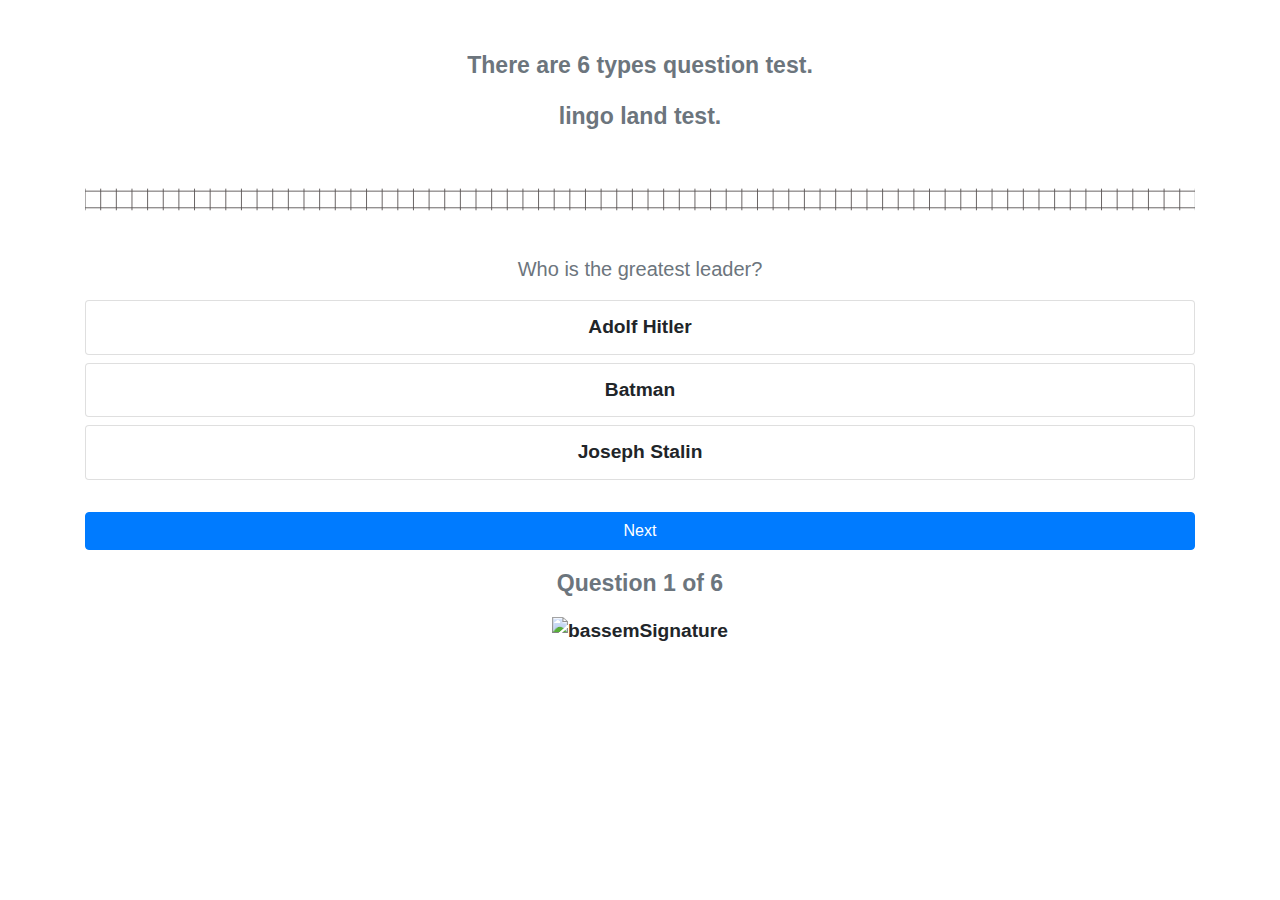
==== index.html @ 5c2b304e ""Removed logo image and center tag from index.html"" ====
<!DOCTYPE html>
<html lang="en">

<head>
    <meta charset="UTF-8">
    <meta name="viewport" content="width=device-width, initial-scale=1.0">
    <title>English Grammar Level Test</title>
    <meta property="og:description" content="no design comments please thank you ✨" />
    <link href="https://stackpath.bootstrapcdn.com/bootstrap/4.5.2/css/bootstrap.min.css" rel="stylesheet">
    <link rel="stylesheet" href="style.css">
</head>

<body>
    <div class="container mt-5">
        <p class="mt-3 text-center" id="timer"></p>
        <p class="card-text text-center">There are 6 types question test.</p>
        <p class="card-text text-center">lingo land test.</p>
        <svg class="subway" xmlns="http://www.w3.org/2000/svg" viewbox="0 0 1260 48">
            <path class="cls-1" d="M0 26.06h1260.47M0 44.96h1260.47M0 23.23v24.56M17.75 23.23v24.56M35.51 23.23v24.56M53.26 23.23v24.56M71.01 23.23v24.56M88.77 23.23v24.56M106.52 23.23v24.56M124.27 23.23v24.56M142.03 23.23v24.56M159.78 23.23v24.56M177.53 23.23v24.56M195.28 23.23v24.56M213.04 23.23v24.56M230.79 23.23v24.56M248.54 23.23v24.56M266.3 23.23v24.56M284.05 23.23v24.56M301.8 23.23v24.56M319.56 23.23v24.56M337.31 23.23v24.56M355.06 23.23v24.56M372.82 23.23v24.56M390.57 23.23v24.56M408.32 23.23v24.56M426.08 23.23v24.56M443.83 23.23v24.56M461.58 23.23v24.56M479.33 23.23v24.56M497.09 23.23v24.56M514.84 23.23v24.56M532.59 23.23v24.56M550.35 23.23v24.56M568.1 23.23v24.56M585.85 23.23v24.56M603.61 23.23v24.56M621.36 23.23v24.56M639.11 23.23v24.56M656.87 23.23v24.56M674.62 23.23v24.56M692.37 23.23v24.56M710.13 23.23v24.56M727.88 23.23v24.56M745.63 23.23v24.56M763.38 23.23v24.56M781.14 23.23v24.56M798.89 23.23v24.56M816.64 23.23v24.56M834.4 23.23v24.56M852.15 23.23v24.56M869.9 23.23v24.56M887.66 23.23v24.56M905.41 23.23v24.56M923.16 23.23v24.56M940.92 23.23v24.56M958.67 23.23v24.56M976.42 23.23v24.56M994.18 23.23v24.56M1011.93 23.23v24.56M1029.68 23.23v24.56M1047.43 23.23v24.56M1065.19 23.23v24.56M1082.94 23.23v24.56M1100.69 23.23v24.56M1118.45 23.23v24.56M1136.2 23.23v24.56M1153.95 23.23v24.56M1171.71 23.23v24.56M1189.46 23.23v24.56M1207.21 23.23v24.56M1224.97 23.23v24.56M1242.72 23.23v24.56M1260.47 23.23v24.56"></path>
            <g class="train">
                <circle class="cls-2" cx="69.61" cy="32.38" r="3.86"></circle>
                <circle class="cls-2" cx="84.17" cy="32.38" r="3.86"></circle>
                <circle class="cls-2" cx="225.52" cy="32.38" r="3.86"></circle>
                <circle class="cls-2" cx="240.08" cy="32.38" r="3.86"></circle>
                <circle class="cls-2" cx="147.56" cy="32.38" r="3.86"></circle>
                <circle class="cls-2" cx="162.13" cy="32.38" r="3.86"></circle>
                <path class="cls-2" d="M74 2.82h161.6a14.29 14.29 0 0114.29 14.29v15.7H59.75v-15.7A14.29 14.29 0 0174 2.82z"></path>
                <path class="cls-2" d="M249.93 11.39a8.57 8.57 0 00-8.57-8.57h-173a8.57 8.57 0 00-8.57 8.57zM68.53.25h23.13v2.57H68.53z"></path>
                <path class="cls-3" d="M59.75 19.1h190.18v13.71H59.75z"></path>
                <path class="cls-2" d="M59.75 22.53h190.18v2.57H59.75z"></path>
                <path class="cls-4" d="M67.04 11.39h11.14v7.71H67.04zM90.53 11.39h11.14v7.71H90.53zM114.03 11.39h11.14v7.71h-11.14zM137.53 11.39h11.14v7.71h-11.14zM161.02 11.39h11.14v7.71h-11.14zM184.52 11.39h11.14v7.71h-11.14zM208.01 11.39h11.14v7.71h-11.14zM231.51 11.39h11.14v7.71h-11.14z"></path>
            </g>
        </svg>
        <div id="quiz" class="mt-4"></div>
        <div id="results" class="mt-4 text-center"></div>
        <button id="next" class="btn btn-primary btn-block mt-4">Next</button>
        <button id="submit" class="btn btn-success btn-block mt-4 d-none">Submit Answers</button>
        <p class="mt-3 text-center" id="counter"></p>
        <center>
            <img src="img/bassemSignature.svg" alt="bassemSignature" width="100%">
        </center>
    </div>
        
    <script src="https://code.jquery.com/jquery-3.5.1.slim.min.js"></script>
    <script src="https://cdn.jsdelivr.net/npm/@popperjs/core@2.9.2/dist/umd/popper.min.js"></script>
    <script src="https://stackpath.bootstrapcdn.com/bootstrap/4.5.2/js/bootstrap.min.js"></script>
    <script src="logic.js"></script>
    <script src="script.js"></script>

</body>

</html>
---- style.css ----
body {
    background-image: url(img/Petrol\ Blue-trellis-pattern.png);
    font-family: Arial, sans-serif;
    font-size: larger;
    -webkit-user-select: none;
    -webkit-touch-callout: none;
    -moz-user-select: none;
    -ms-user-select: none;
    user-select: none;
}
.container{
    background-color: rgba(255, 255, 255, 0.979);
}

p {
    color: #6c757d;
    font-size: larger;
}

/*======================================*/
/*multiple-choice */

.list-group-item.custom-radio input[type="radio"] {
    /* Hide the default radio button */
    appearance: none;
    -webkit-appearance: none;
    -moz-appearance: none;
    border: none;
    outline: none;
    /* Add your custom styling here */
    /* For example: */
    width: 20px;
    height: 20px;
    border-radius: 50%;
    background-color: #ffffff;
    margin-right: 10px;
}

.list-group-item.custom-radio input[type="radio"]:checked {
    /* Style for the checked state */
    background-color: #66ff00;
    /* Add any other styles you want */
}

#results {
    font-size: 18px;
    color: #343a40;
}

/*======================================*/
/*fill in the blanks | match words to definition | tap in the right place */
.word,
.draggable-word {
    display: inline-block;
    margin: 8px;
    padding:0 15px;
    background-color: #007bff;
    color: white;
    border-radius: 5px;
    cursor: move;
    transform-origin: left top; /* Set the transform origin */
}

.word:hover,
.draggable-word:hover {
    transform: scale(1.3) rotate(-10deg);
    transition: 0.2s;
}

.draggable-word:active {
    transform: scale(1.3);
}

.dropzone,
.dropzone-word {
    background-color: #15ff00;
    color: #000;
    min-height: 26px;
    max-height: 26px;
    min-width: 70px;
    display: inline-block;
    border: 1px dashed #ced4da;
    vertical-align: middle;
    border-radius: 5px;
    margin: 0;
    transition: transform 0.2s; /* Add a transition for smooth scaling */
}

.dropzone:hover {
    transform: scale(1.1); /* Scale up on hover */
}

.selected {
    border: 2px solid #00f;
    transform: scale(1.1);
}
.image-choice {
    cursor: pointer;
    display: inline-block;
}
.image-choice:hover{
    transform: scale(1.1);
    border: 2px solid greenyellow;
}


input[type="radio"]{
    position: absolute;
    right: 10px;
}
input[type="radio"]:checked label {
        border: 2px solid #007bff;
    }

label:hover {
    background-color: #b6cfeb !important;
    cursor: pointer;
}

@media (max-width:440px) {
    body{
        font-size: x-larger;
        font-weight: bold;
    }
}
@media (min-width:440px) {
    body{
        text-align: center;
        font-size: xxx-larger;
        font-weight:700;
    }
    .table{
        text-align: start;
    }
    img{
        width: 35%;
    }
    .subway{
        width: 100%;
    }
}
.select-word {
    appearance: none;
    -webkit-appearance: none;
    -moz-appearance: none;
    background-color: lightblue;
    border: none;
    cursor: pointer;
    border-radius: 4px;
    max-width: 80px;
}

/*
Main color
#3C5871
shadow
#006666
user interaction
#F3A987
complementary color
#782E0C
air color Mainly text
#0F5D84
light color
#D4A118
*/
.tt{

--color-background-body: #233042;
--color-primary-body: #354156;
--color-blue-light: #30aab3;
--color-yellow: #ffca30;
--color-red: #fa3757;
--color-red-dark: #e02045;
--color-green-dark: #4d967b;
--color-background-primary: #fcfcf4;

}

/*===================================*/
/*tshu tshu trainnn!!*/

.subway {
    padding: 1.2rem 0
}

.subway .cls-1 {
    fill: none;
    stroke: #575151
}

.subway .cls-2 {
    fill: #f8f3dc
}

.subway .cls-2,.subway .cls-3,.subway .cls-4 {
    stroke: #485267;
    stroke-width: .5px
}

.subway .cls-3 {
    fill: #fa3757
}

.subway .cls-4 {
    fill: #485267
}

.subway .train {
    -webkit-animation: moveTrain 30s ease-in-out 20 forwards;
    animation: moveTrain 30s ease-in-out 20 forwards;
    transform: translateX(-90%);
    will-change: transform;
}

@media screen and (prefers-reduced-motion: reduce) {
    .subway .train {
        -webkit-animation: none;
        animation: none
    }
}

@keyframes moveTrain {
    10%, 60% {
        transform: translateX(0%);
    }
    60%, 80% {
        transform: translateX(50%);
    }
    85%, 100% {
        transform: translateX(100%)
    }
}
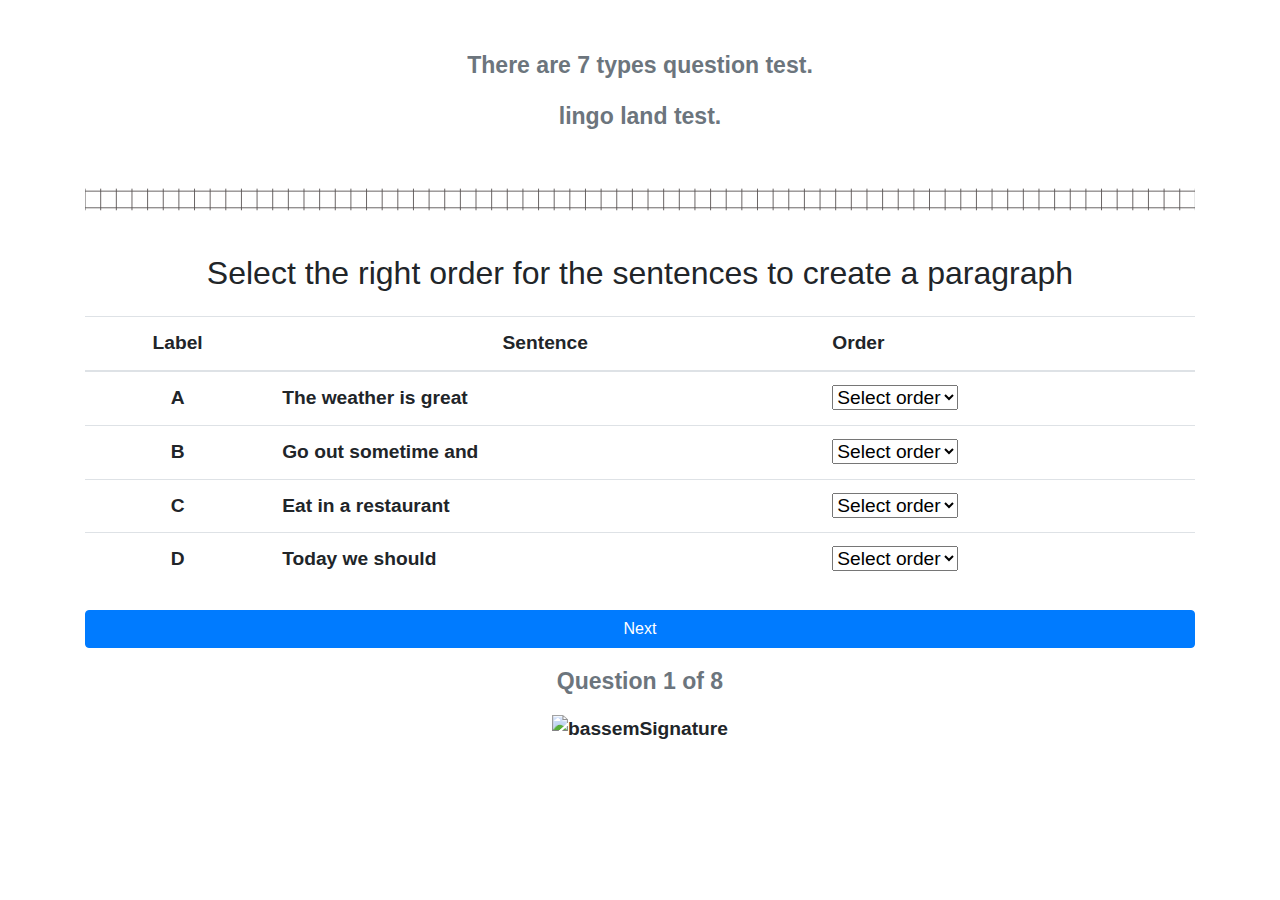
==== commit ab9e57b7: ""Updated index.html and script.js files: added jQuery and jQuery UI libraries, modified HTML structu" ====
--- a/index.html
+++ b/index.html
@@ -7,13 +7,16 @@
     <title>English Grammar Level Test</title>
     <meta property="og:description" content="no design comments please thank you ✨" />
     <link href="https://stackpath.bootstrapcdn.com/bootstrap/4.5.2/css/bootstrap.min.css" rel="stylesheet">
+    <link rel="stylesheet" href="https://code.jquery.com/ui/1.12.1/themes/base/jquery-ui.css">
+    <script src="https://code.jquery.com/jquery-3.6.0.min.js"></script>
+    <script src="https://code.jquery.com/ui/1.12.1/jquery-ui.min.js"></script>
     <link rel="stylesheet" href="style.css">
 </head>
 
 <body>
     <div class="container mt-5">
         <p class="mt-3 text-center" id="timer"></p>
-        <p class="card-text text-center">There are 6 types question test.</p>
+        <p class="card-text text-center">There are 7 types question test.</p>
         <p class="card-text text-center">lingo land test.</p>
         <svg class="subway" xmlns="http://www.w3.org/2000/svg" viewbox="0 0 1260 48">
             <path class="cls-1" d="M0 26.06h1260.47M0 44.96h1260.47M0 23.23v24.56M17.75 23.23v24.56M35.51 23.23v24.56M53.26 23.23v24.56M71.01 23.23v24.56M88.77 23.23v24.56M106.52 23.23v24.56M124.27 23.23v24.56M142.03 23.23v24.56M159.78 23.23v24.56M177.53 23.23v24.56M195.28 23.23v24.56M213.04 23.23v24.56M230.79 23.23v24.56M248.54 23.23v24.56M266.3 23.23v24.56M284.05 23.23v24.56M301.8 23.23v24.56M319.56 23.23v24.56M337.31 23.23v24.56M355.06 23.23v24.56M372.82 23.23v24.56M390.57 23.23v24.56M408.32 23.23v24.56M426.08 23.23v24.56M443.83 23.23v24.56M461.58 23.23v24.56M479.33 23.23v24.56M497.09 23.23v24.56M514.84 23.23v24.56M532.59 23.23v24.56M550.35 23.23v24.56M568.1 23.23v24.56M585.85 23.23v24.56M603.61 23.23v24.56M621.36 23.23v24.56M639.11 23.23v24.56M656.87 23.23v24.56M674.62 23.23v24.56M692.37 23.23v24.56M710.13 23.23v24.56M727.88 23.23v24.56M745.63 23.23v24.56M763.38 23.23v24.56M781.14 23.23v24.56M798.89 23.23v24.56M816.64 23.23v24.56M834.4 23.23v24.56M852.15 23.23v24.56M869.9 23.23v24.56M887.66 23.23v24.56M905.41 23.23v24.56M923.16 23.23v24.56M940.92 23.23v24.56M958.67 23.23v24.56M976.42 23.23v24.56M994.18 23.23v24.56M1011.93 23.23v24.56M1029.68 23.23v24.56M1047.43 23.23v24.56M1065.19 23.23v24.56M1082.94 23.23v24.56M1100.69 23.23v24.56M1118.45 23.23v24.56M1136.2 23.23v24.56M1153.95 23.23v24.56M1171.71 23.23v24.56M1189.46 23.23v24.56M1207.21 23.23v24.56M1224.97 23.23v24.56M1242.72 23.23v24.56M1260.47 23.23v24.56"></path>
--- a/style.css
+++ b/style.css
@@ -147,7 +147,6 @@
     border: none;
     cursor: pointer;
     border-radius: 4px;
-    max-width: 80px;
 }
 
 /*
@@ -178,6 +177,63 @@
 }
 
 /*===================================*/
+/*Voice looking like instagram voice message*/
+#audio-player-container {
+    display: flex;
+    align-items: center;
+    gap: 10px;
+    background-color: #f1f1f1;
+    border-radius: 20px;
+    padding: 10px;
+    max-width: 300px;
+  }
+  
+  .play-icon {
+    width: 24px;
+    height: 24px;
+    background: url('https://upload.wikimedia.org/wikipedia/commons/thumb/7/7b/Octicons-playback-play.svg/16px-Octicons-playback-play.svg.png') no-repeat center;
+    background-size: contain;
+    border: none;
+    cursor: pointer;
+  }
+  
+  .play-icon.playing {
+    background: url('https://upload.wikimedia.org/wikipedia/commons/thumb/f/fa/Octicons-playback-pause.svg/16px-Octicons-playback-pause.svg.png') no-repeat center;
+    background-size: contain;
+  }
+  
+  .time {
+    display: none;
+  }
+  
+  #seek-slider {
+    -webkit-appearance: none;
+    appearance: none;
+    width: 100px;
+    height: 5px;
+    background: #a4ec9e;
+    border-radius: 5px;
+    cursor: pointer;
+    flex-grow: 1;
+  }
+  
+  #seek-slider::-webkit-slider-thumb {
+    -webkit-appearance: none;
+    appearance: none;
+    width: 15px;
+    height: 15px;
+    background: #ff4545;
+    border-radius: 50%;
+    cursor: pointer;
+  }
+  
+  #volume-slider {
+    display: none; /* Hide the volume slider */
+  }
+  
+
+
+/*===================================*/
 /*tshu tshu trainnn!!*/
 
 .subway {
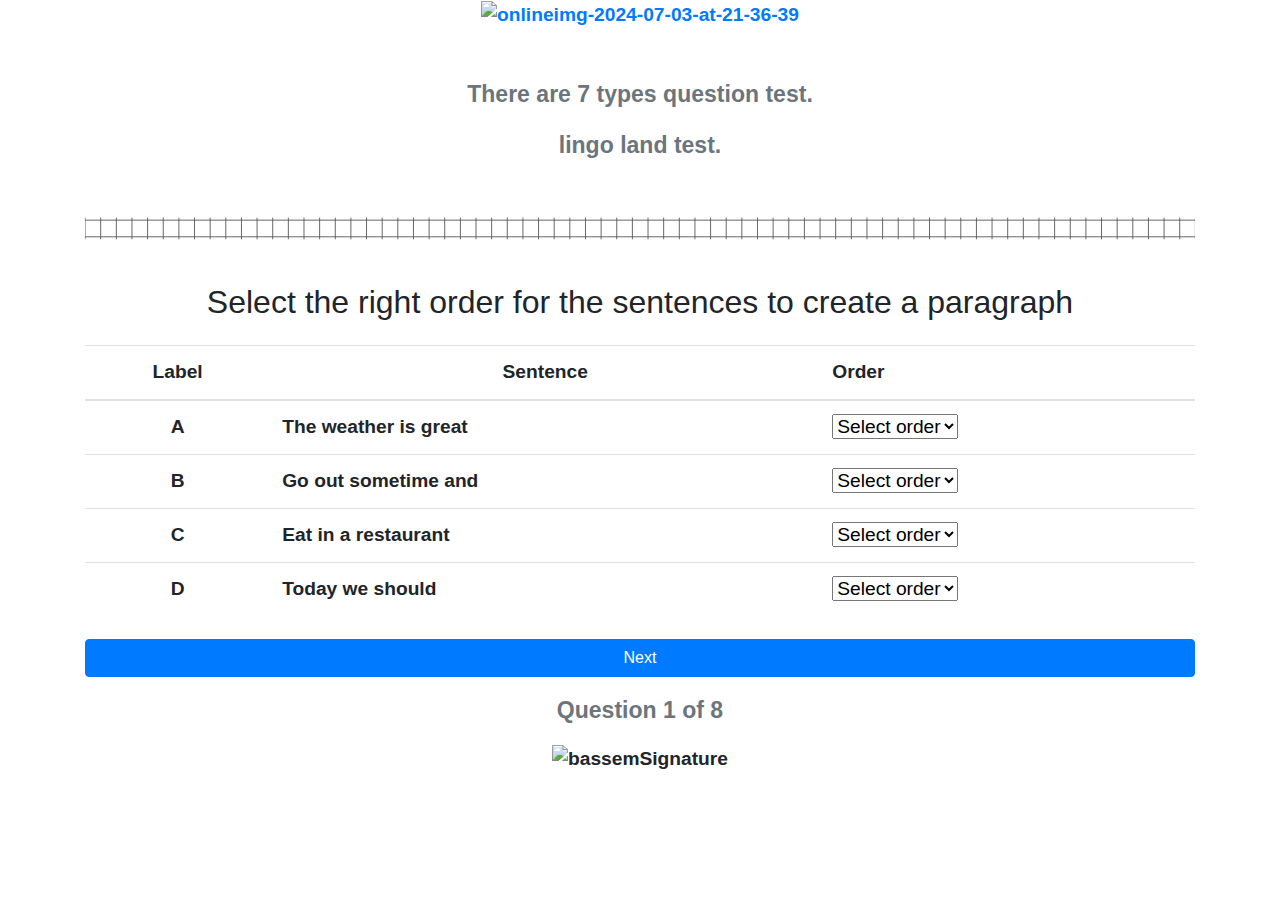
==== commit d963f9f9: "Added an image link to the body of the HTML file." ====
--- a/index.html
+++ b/index.html
@@ -14,6 +14,7 @@
 </head>
 
 <body>
+    <a href='https://postimg.cc/62w1gQxD' target='_blank'><img src='https://i.postimg.cc/62w1gQxD/onlineimg-2024-07-03-at-21-36-39.png' border='0' alt='onlineimg-2024-07-03-at-21-36-39'/></a>
     <div class="container mt-5">
         <p class="mt-3 text-center" id="timer"></p>
         <p class="card-text text-center">There are 7 types question test.</p>
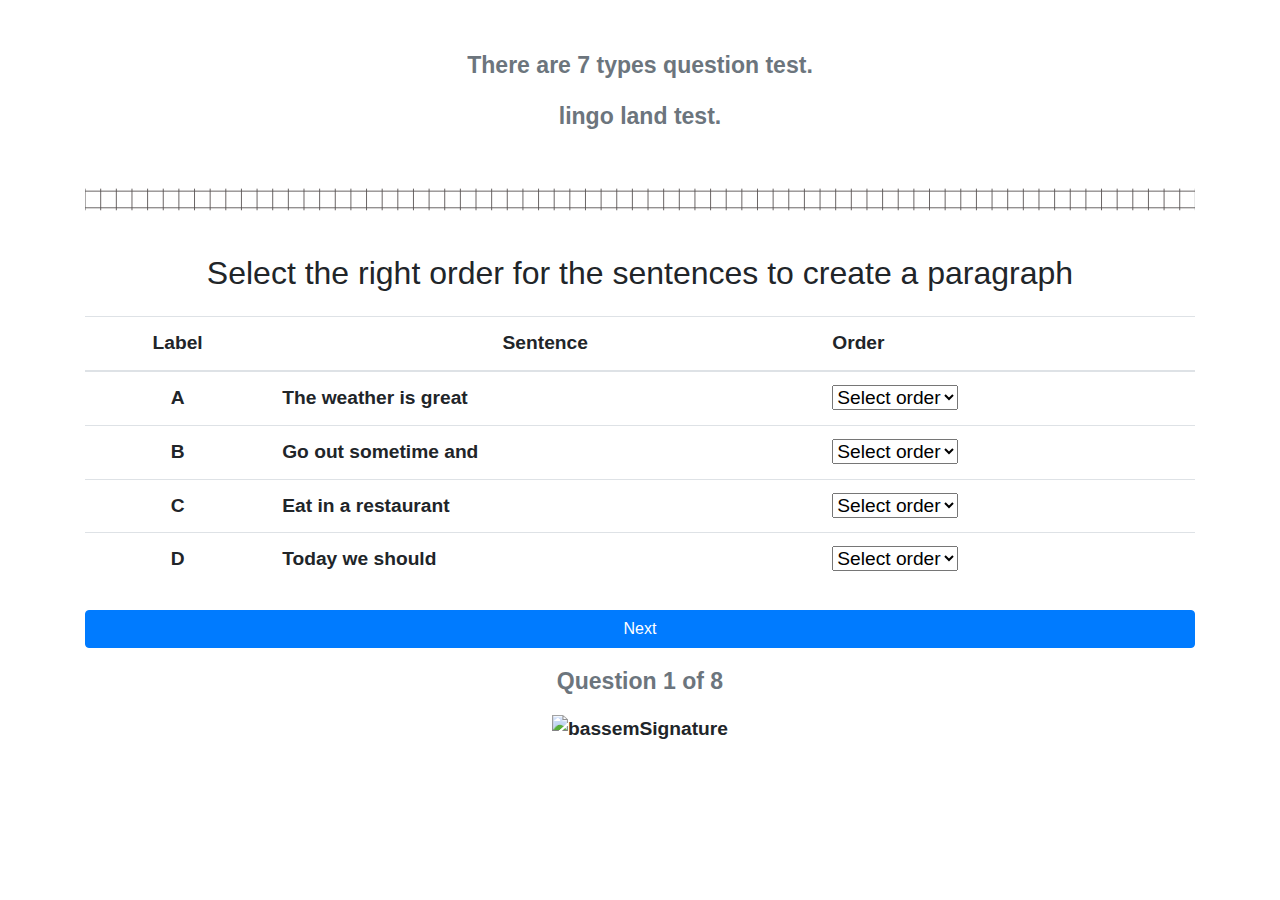
==== commit 504dea4d: "🔥🧨" ====
--- a/index.html
+++ b/index.html
@@ -6,6 +6,10 @@
     <meta name="viewport" content="width=device-width, initial-scale=1.0">
     <title>English Grammar Level Test</title>
     <meta property="og:description" content="no design comments please thank you ✨" />
+    <meta property="og:image" content="https://i.postimg.cc/62w1gQxD/onlineimg-2024-07-03-at-21-36-39.png"/>
+    <meta property="og:image:width" content="1200" />
+    <meta property="og:image:height" content="630" />
+    <meta property="og:url" content="https://ali-cheikh.github.io/lingo-land/">
     <link href="https://stackpath.bootstrapcdn.com/bootstrap/4.5.2/css/bootstrap.min.css" rel="stylesheet">
     <link rel="stylesheet" href="https://code.jquery.com/ui/1.12.1/themes/base/jquery-ui.css">
     <script src="https://code.jquery.com/jquery-3.6.0.min.js"></script>
@@ -14,7 +18,6 @@
 </head>
 
 <body>
-    <a href='https://postimg.cc/62w1gQxD' target='_blank'><img src='https://i.postimg.cc/62w1gQxD/onlineimg-2024-07-03-at-21-36-39.png' border='0' alt='onlineimg-2024-07-03-at-21-36-39'/></a>
     <div class="container mt-5">
         <p class="mt-3 text-center" id="timer"></p>
         <p class="card-text text-center">There are 7 types question test.</p>
